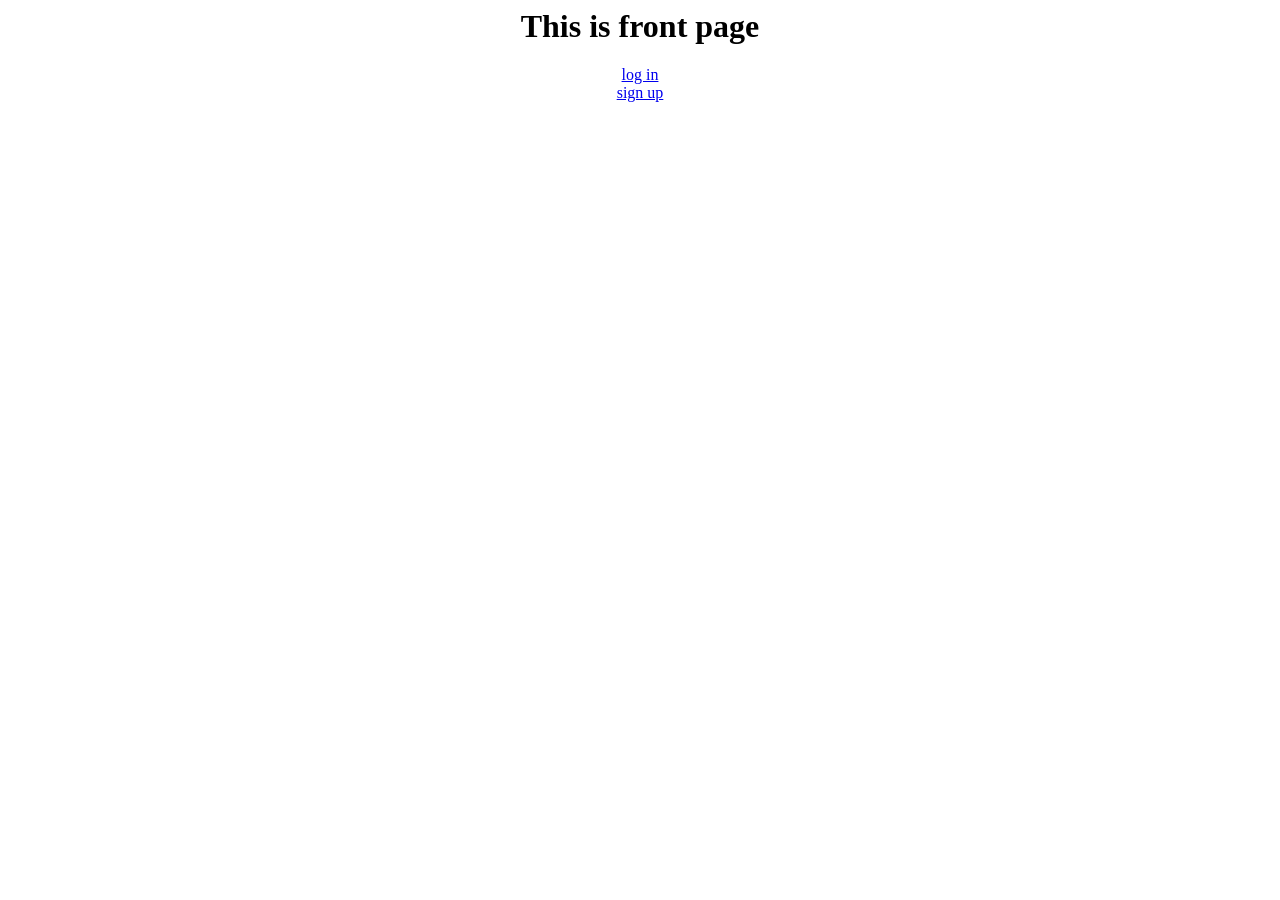
==== index.html @ 8af686d5 "version 0.0" ====
<html>
<head> 
<title>myBlog</title> 
</head>
<style>
    * {
        box-sizing: border-box;
    }
    .container {
        text-align: center;
    }
</style>
<body>
    <div class="container">
        <h1>This is front page </h1>
        <a href="auth/login.html">log in</a> <br>
        <a href="auth/signup.html">sign up</a> 
    </div>

</body>
</html>
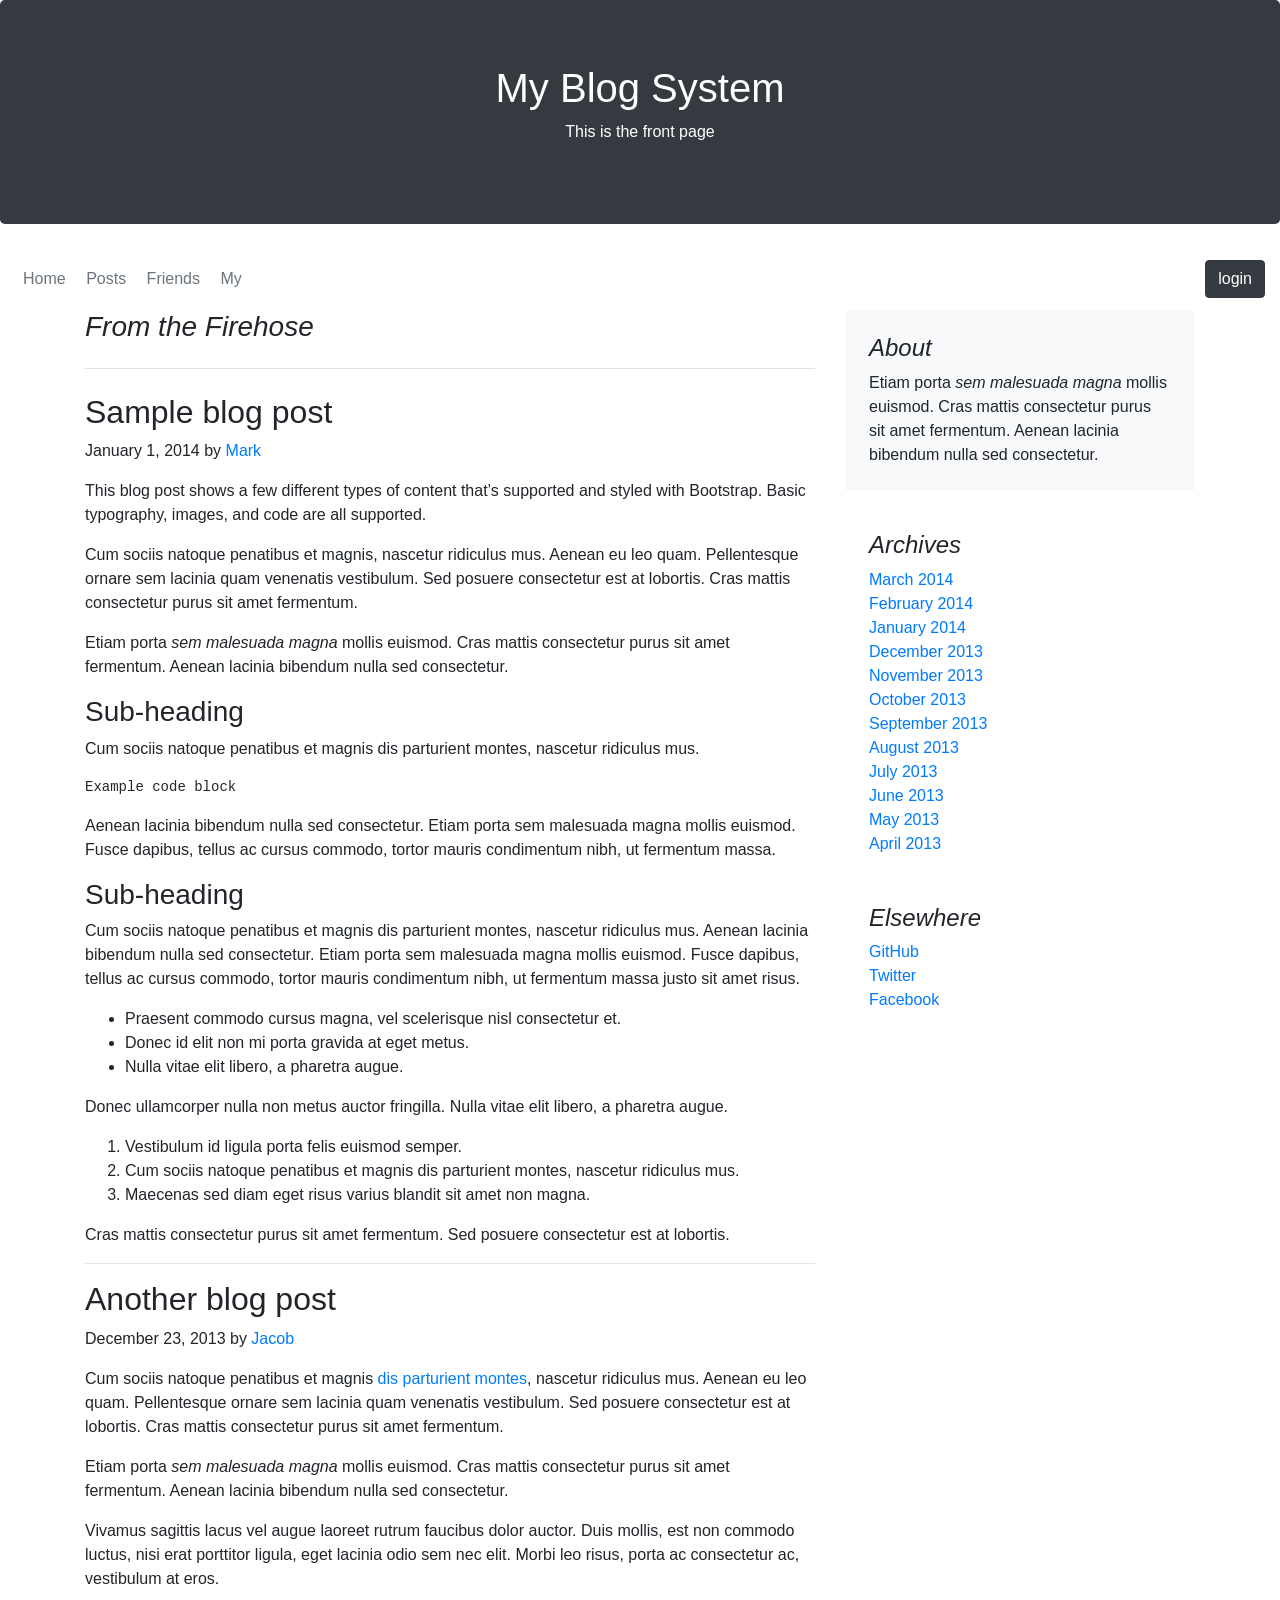
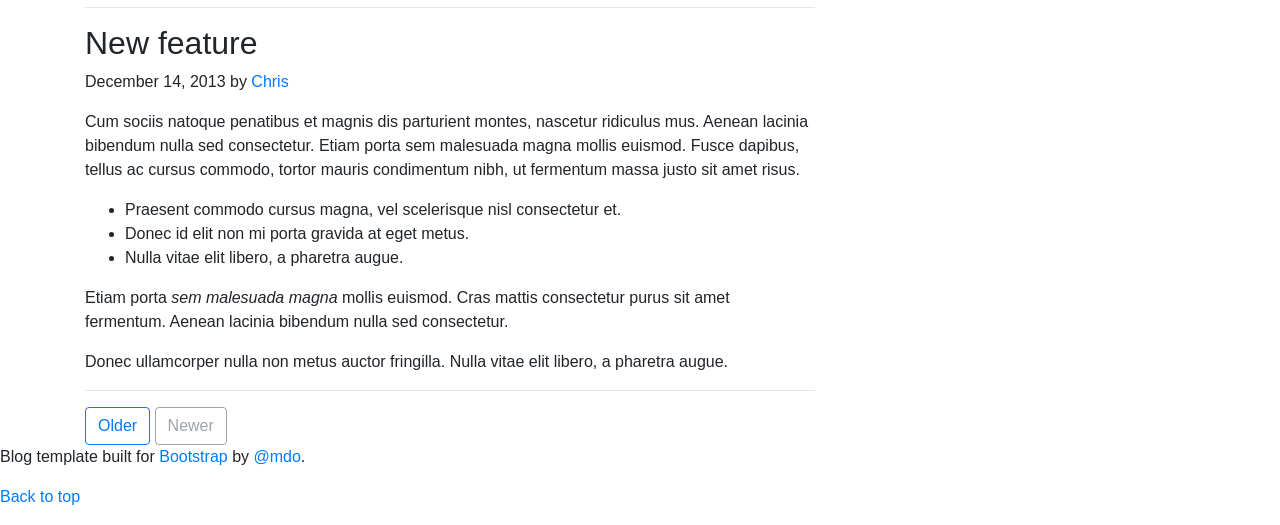
==== commit df885ecf: "add ajax login" ====
--- a/index.html
+++ b/index.html
@@ -1,21 +1,216 @@
-<html>
-<head> 
-<title>myBlog</title> 
+<!DOCTYPE html>
+<html lang="en">
+<head>
+    <meta charset="UTF-8">
+    <meta name="viewport" content="width=device-width, initial-scale=1.0">
+    <title>My Blog</title>
+
+    <!-- Bootstrap CSS -->
+	<link rel="stylesheet" href="https://cdn.jsdelivr.net/npm/bootstrap@4.5.3/dist/css/bootstrap.min.css" integrity="sha384-TX8t27EcRE3e/ihU7zmQxVncDAy5uIKz4rEkgIXeMed4M0jlfIDPvg6uqKI2xXr2" crossorigin="anonymous">
+    <script src="https://code.jquery.com/jquery-3.5.1.slim.min.js" integrity="sha384-DfXdz2htPH0lsSSs5nCTpuj/zy4C+OGpamoFVy38MVBnE+IbbVYUew+OrCXaRkfj" crossorigin="anonymous"></script>
+    <script src="https://cdn.jsdelivr.net/npm/bootstrap@4.5.3/dist/js/bootstrap.bundle.min.js" integrity="sha384-ho+j7jyWK8fNQe+A12Hb8AhRq26LrZ/JpcUGGOn+Y7RsweNrtN/tE3MoK7ZeZDyx" crossorigin="anonymous"></script>
+    
+    <link rel="stylesheet" href="style.css">
+    <script>
+        function login() {
+            var name = document.getElementById("n").value;
+            var pass = document.getElementById("p").value;
+            var s;
+
+            xmlhttp = new XMLHttpRequest();
+            
+            xmlhttp.onreadystatechange=function()
+            {
+                if (xmlhttp.readyState==4 && xmlhttp.status==200)
+                {
+                    s = xmlhttp.responseText;
+                    if(s == true) {
+                        document.getElementById("wrong").style.display = "none";
+                        window.open("./test/hello.html", "_self");
+                    }
+                    else {
+                        document.getElementById("wrong").style.display = "block";
+                    }
+                }
+
+            }
+            xmlhttp.open("GET", "./auth/login.php?n="+name+"&p="+pass, true);
+            xmlhttp.send();
+        }
+    </script>
 </head>
-<style>
-    * {
-        box-sizing: border-box;
-    }
-    .container {
-        text-align: center;
-    }
-</style>
 <body>
-    <div class="container">
+    <!-- <div class="container">
         <h1>This is front page </h1>
         <a href="auth/login.html">log in</a> <br>
         <a href="auth/signup.html">sign up</a> 
+    </div> -->
+
+    <div class="jumbotron text-center bg-dark text-white">
+        <h1>My Blog System</h1>
+        <p>This is the front page</p> 
     </div>
 
+    <div class="container-fluid py-1 mb-2">
+        <div class="row align-items-center">
+            <div class="col-11">
+                <a class="p-2 text-muted" href="#">Home</a>
+                <a class="p-2 text-muted" href="#">Posts</a>
+                <a class="p-2 text-muted" href="#">Friends</a>
+                <a class="p-2 text-muted" href="#">My</a>
+            </div>
+            <div class="col-1 text-center no-gutters">
+                <button class="btn btn-dark" onclick="show_login()" style="float:right">login</button>
+            </div>
+        </div>
+    </div>
+
+    <div class="back" id="myLogin">
+        <div class="mylogin animate">
+            <div class="header">
+                <span class="close" onclick="cl()">&times;</span>
+            </div>
+            <div class="info">
+                <label><b>Username</b></label>
+                <input type="text" class="input" id="n" placeholder="Enter Username" required="required">
+                <label><b>Password</b></label>
+                <input type="password" class="input" id="p" placeholder="Enter Password" required="required">
+                <div style="height: 25px;"><span id="wrong">wrong info! please try again.</span></div>
+                <button class="input login" onclick="login()">log in</button>
+            </div>
+            <div class="footer">
+                Don't have account? click here to <a href="#">sign up</a>
+            </div>
+        </div>
+    </div>
+
+    <main class="container">
+        <div class="row">
+            <div class="col-md-8 blog-main">
+                <h3 class="pb-4 mb-4 font-italic border-bottom">
+                    From the Firehose
+                </h3>
+                <div class="blog-post">
+                    <h2 class="blog-post-title">Sample blog post</h2>
+                    <p class="blog-post-meta">January 1, 2014 by <a href="#">Mark</a></p>
+                    
+                    <p>This blog post shows a few different types of content that’s supported and styled with Bootstrap. Basic typography, images, and code are all supported.</p>
+                    <p>Cum sociis natoque penatibus et magnis, nascetur ridiculus mus. Aenean eu leo quam. Pellentesque ornare sem lacinia quam venenatis vestibulum. Sed posuere consectetur est at lobortis. Cras mattis consectetur purus sit amet fermentum.</p>
+                    
+                    <p>Etiam porta <em>sem malesuada magna</em> mollis euismod. Cras mattis consectetur purus sit amet fermentum. Aenean lacinia bibendum nulla sed consectetur.</p>
+                    <h3>Sub-heading</h3>
+                    <p>Cum sociis natoque penatibus et magnis dis parturient montes, nascetur ridiculus mus.</p>
+                    <pre><code>Example code block</code></pre>
+                    <p>Aenean lacinia bibendum nulla sed consectetur. Etiam porta sem malesuada magna mollis euismod. Fusce dapibus, tellus ac cursus commodo, tortor mauris condimentum nibh, ut fermentum massa.</p>
+                    <h3>Sub-heading</h3>
+                    <p>Cum sociis natoque penatibus et magnis dis parturient montes, nascetur ridiculus mus. Aenean lacinia bibendum nulla sed consectetur. Etiam porta sem malesuada magna mollis euismod. Fusce dapibus, tellus ac cursus commodo, tortor mauris condimentum nibh, ut fermentum massa justo sit amet risus.</p>
+                    <ul>
+                        <li>Praesent commodo cursus magna, vel scelerisque nisl consectetur et.</li>
+                        <li>Donec id elit non mi porta gravida at eget metus.</li>
+                        <li>Nulla vitae elit libero, a pharetra augue.</li>
+                    </ul>
+                    <p>Donec ullamcorper nulla non metus auctor fringilla. Nulla vitae elit libero, a pharetra augue.</p>
+                    <ol>
+                        <li>Vestibulum id ligula porta felis euismod semper.</li>
+                        <li>Cum sociis natoque penatibus et magnis dis parturient montes, nascetur ridiculus mus.</li>
+                        <li>Maecenas sed diam eget risus varius blandit sit amet non magna.</li>
+                    </ol>
+                    <p>Cras mattis consectetur purus sit amet fermentum. Sed posuere consectetur est at lobortis.</p>
+                </div><!-- /.blog-post -->
+                <hr>
+
+                <div class="blog-post">
+                    <h2 class="blog-post-title">Another blog post</h2>
+                    <p class="blog-post-meta">December 23, 2013 by <a href="#">Jacob</a></p>
+                    
+                    <p>Cum sociis natoque penatibus et magnis <a href="#">dis parturient montes</a>, nascetur ridiculus mus. Aenean eu leo quam. Pellentesque ornare sem lacinia quam venenatis vestibulum. Sed posuere consectetur est at lobortis. Cras mattis consectetur purus sit amet fermentum.</p>
+                    <p>Etiam porta <em>sem malesuada magna</em> mollis euismod. Cras mattis consectetur purus sit amet fermentum. Aenean lacinia bibendum nulla sed consectetur.</p>
+                    <p>Vivamus sagittis lacus vel augue laoreet rutrum faucibus dolor auctor. Duis mollis, est non commodo luctus, nisi erat porttitor ligula, eget lacinia odio sem nec elit. Morbi leo risus, porta ac consectetur ac, vestibulum at eros.</p>
+                </div><!-- /.blog-post -->
+                <hr>
+                
+                <div class="blog-post">
+                    <h2 class="blog-post-title">New feature</h2>
+                    <p class="blog-post-meta">December 14, 2013 by <a href="#">Chris</a></p>
+                    
+                    <p>Cum sociis natoque penatibus et magnis dis parturient montes, nascetur ridiculus mus. Aenean lacinia bibendum nulla sed consectetur. Etiam porta sem malesuada magna mollis euismod. Fusce dapibus, tellus ac cursus commodo, tortor mauris condimentum nibh, ut fermentum massa justo sit amet risus.</p>
+                    <ul>
+                        <li>Praesent commodo cursus magna, vel scelerisque nisl consectetur et.</li>
+                        <li>Donec id elit non mi porta gravida at eget metus.</li>
+                        <li>Nulla vitae elit libero, a pharetra augue.</li>
+                    </ul>
+                    <p>Etiam porta <em>sem malesuada magna</em> mollis euismod. Cras mattis consectetur purus sit amet fermentum. Aenean lacinia bibendum nulla sed consectetur.</p>
+                    <p>Donec ullamcorper nulla non metus auctor fringilla. Nulla vitae elit libero, a pharetra augue.</p>
+                </div><!-- /.blog-post -->
+                <hr>
+            
+            <nav class="blog-pagination">
+                <a class="btn btn-outline-primary" href="#">Older</a>
+                <a class="btn btn-outline-secondary disabled" href="#" tabindex="-1" aria-disabled="true">Newer</a>
+            </nav>
+            
+        </div><!-- /.blog-main -->
+        
+        <aside class="col-md-4 blog-sidebar">
+            <div class="p-4 mb-3 bg-light rounded">
+                <h4 class="font-italic">About</h4>
+                <p class="mb-0">Etiam porta <em>sem malesuada magna</em> mollis euismod. Cras mattis consectetur purus sit amet fermentum. Aenean lacinia bibendum nulla sed consectetur.</p>
+            </div>
+            
+            <div class="p-4">
+                <h4 class="font-italic">Archives</h4>
+                <ol class="list-unstyled mb-0">
+                    <li><a href="#">March 2014</a></li>
+                    <li><a href="#">February 2014</a></li>
+                    <li><a href="#">January 2014</a></li>
+                    <li><a href="#">December 2013</a></li>
+                    <li><a href="#">November 2013</a></li>
+                    <li><a href="#">October 2013</a></li>
+                    <li><a href="#">September 2013</a></li>
+                    <li><a href="#">August 2013</a></li>
+                    <li><a href="#">July 2013</a></li>
+                    <li><a href="#">June 2013</a></li>
+                    <li><a href="#">May 2013</a></li>
+                    <li><a href="#">April 2013</a></li>
+                </ol>
+            </div>
+            
+            <div class="p-4">
+                <h4 class="font-italic">Elsewhere</h4>
+                <ol class="list-unstyled">
+                  <li><a href="#">GitHub</a></li>
+                  <li><a href="#">Twitter</a></li>
+                  <li><a href="#">Facebook</a></li>
+                </ol>
+            </div>
+        </aside><!-- /.blog-sidebar -->
+        
+        </div><!-- /.row -->
+        
+    </main><!-- /.container -->
+    
+    
+    <footer class="blog-footer">
+        <p>Blog template built for <a href="https://getbootstrap.com/">Bootstrap</a> by <a href="https://twitter.com/mdo">@mdo</a>.</p>
+        <p><a href="#">Back to top</a></p>
+    </footer>
+
+    <script>
+        var ele = document.getElementById("myLogin");
+        function show_login() {
+            ele.style.display = "block";
+        }
+        function cl() {
+            ele.style.display = "none";
+        }
+        
+        window.onclick = function(event) {
+            if(event.target == ele) {
+                ele.style.display = "none";
+            }
+        }
+    </script>
+    
 </body>
-</html>+
+</html>
--- a/style.css
+++ b/style.css
@@ -0,0 +1,93 @@
+
+.back {
+    display: none;
+    position: fixed; /* Stay in place */
+    z-index: 1; /* Sit on top */
+    left: 0;
+    top: 0;
+    width: 100%; /* Full width */
+    height: 100%; /* Full height */
+    overflow: auto; /* Enable scroll if needed */
+    background-color: rgba(0,0,0,0.4); /* Black w/ opacity */
+    padding-top: 60px;
+  }
+
+.mylogin {
+    background-color: white;
+    border: solid;
+    border-width: 1px;
+    width: 75%;
+    margin: auto;
+    position: relative;
+    top: 25%;
+    padding: 0 20px;
+    max-width: 360px;
+    border-radius: 3px;
+}
+
+.mylogin .header {
+    /* border: solid red; */
+    position: relative;
+}
+
+.header .close {
+    /* border: solid; */
+    position: absolute;
+    top: 20px;
+    right: 30px;
+    font-size: 30px;
+    font-weight: bold;
+  }
+  .header .close:hover {
+    cursor: pointer;
+    color: black;
+  }
+
+  .info {
+    /* border: solid; */
+    margin-top: 30px;
+    padding: 10px;
+  }
+
+  .info label {
+    display: block;
+    margin: 5px 0;
+  }
+
+  .info .input {
+    width: 100%;
+    height: 40px;
+    margin: 5px 0;
+    padding: 5px 15px;
+  }
+
+  .info .login {
+    background-color: rgb(48, 64, 207);
+    border-style: none;
+    color: white;
+    border-radius: 5px;
+  }
+  
+  .info .login:hover {
+    cursor: pointer;
+    background-color:  rgb(141, 149, 221);
+  }
+
+  #wrong {
+    display: none;
+  }
+
+  .footer {
+    padding: 10px;
+    height: 60px;
+    position: relative;
+  }
+ 
+  .animate {
+    animation: myZoom 0.6s;
+  }
+  
+  @keyframes myZoom{
+    from {transform: scale(0)} 
+    to {transform: scale(1)}
+  }
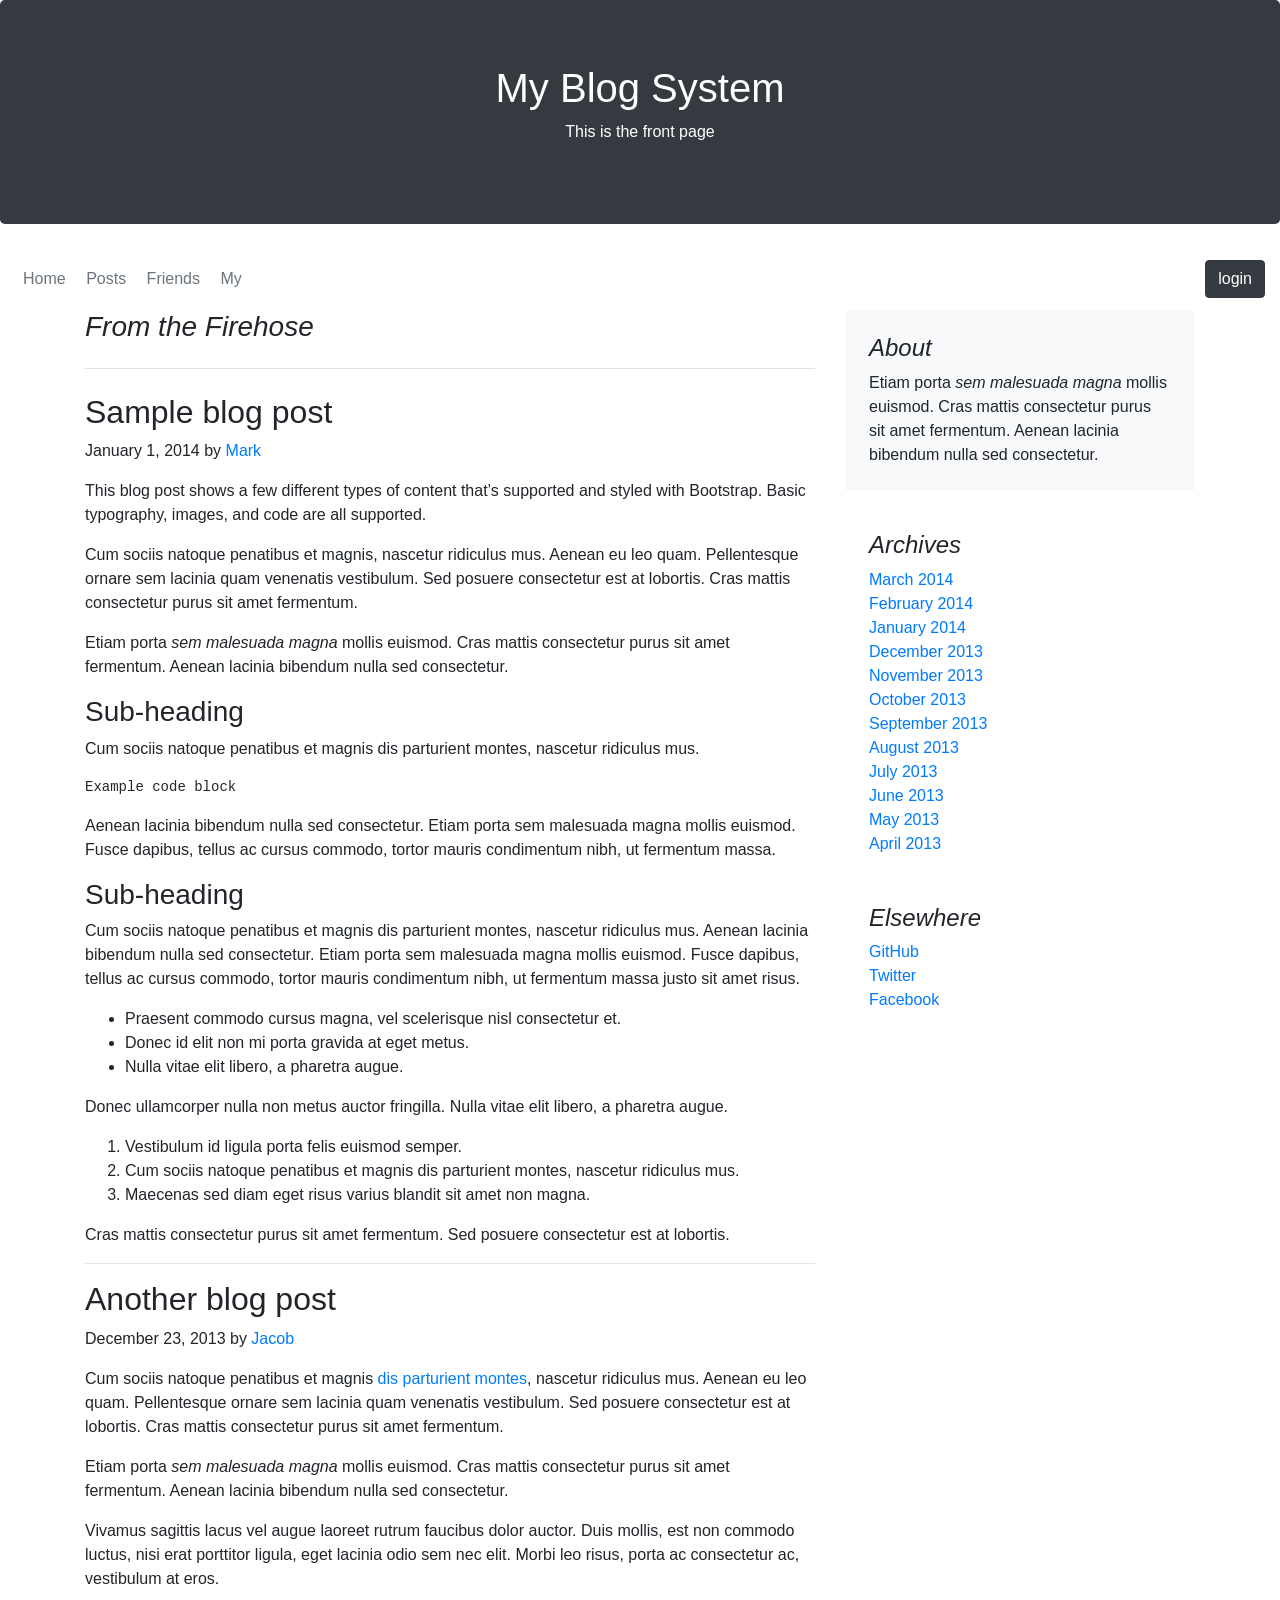
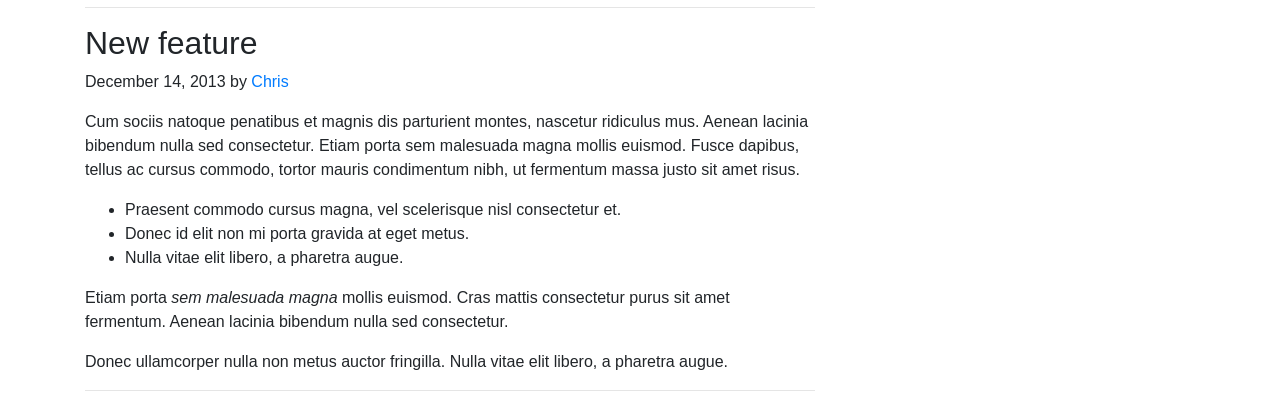
==== commit 062d9afb: "add ajax login" ====
--- a/index.html
+++ b/index.html
@@ -39,13 +39,8 @@
         }
     </script>
 </head>
+
 <body>
-    <!-- <div class="container">
-        <h1>This is front page </h1>
-        <a href="auth/login.html">log in</a> <br>
-        <a href="auth/signup.html">sign up</a> 
-    </div> -->
-
     <div class="jumbotron text-center bg-dark text-white">
         <h1>My Blog System</h1>
         <p>This is the front page</p> 
@@ -144,11 +139,6 @@
                 </div><!-- /.blog-post -->
                 <hr>
             
-            <nav class="blog-pagination">
-                <a class="btn btn-outline-primary" href="#">Older</a>
-                <a class="btn btn-outline-secondary disabled" href="#" tabindex="-1" aria-disabled="true">Newer</a>
-            </nav>
-            
         </div><!-- /.blog-main -->
         
         <aside class="col-md-4 blog-sidebar">
@@ -189,11 +179,6 @@
         
     </main><!-- /.container -->
     
-    
-    <footer class="blog-footer">
-        <p>Blog template built for <a href="https://getbootstrap.com/">Bootstrap</a> by <a href="https://twitter.com/mdo">@mdo</a>.</p>
-        <p><a href="#">Back to top</a></p>
-    </footer>
 
     <script>
         var ele = document.getElementById("myLogin");
